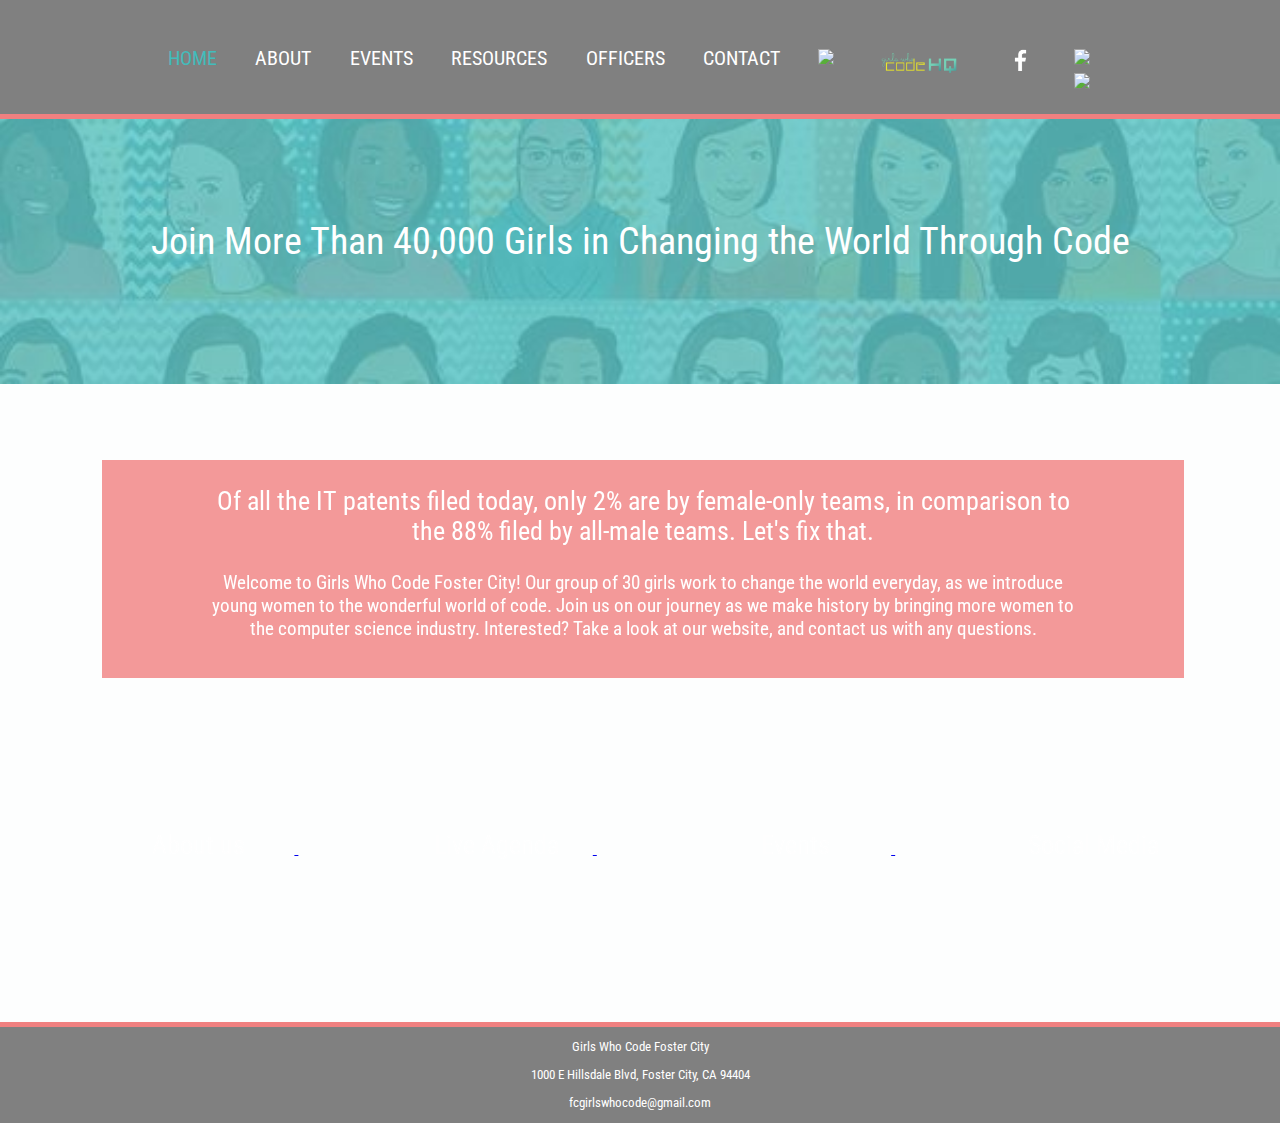
==== index.html @ af1dadd3 "Initial Commit" ====
<!DOCTYPE html>
<html>
  <head>
    <link rel="icon" href="Images/gwcfclogo.jpeg">
    <title>Girls Who Code Foster City</title>
    <link rel="stylesheet" type="text/css" href="CSS/gwcfc_style.css"/>
    <link href="https://fonts.googleapis.com/css?family=Didact+Gothic|Lato|Open+Sans|Poppins|Roboto+Condensed" rel="stylesheet">
  </head>
  <body>
  <!--header begins here-->
  <div id="header">
  <header style="font-family: 'Didact Gothic';">
    <div class="container">
      
        <nav>
          <ul>
            <a class="current" style="text-decoration:none;" href="gwcfc_home.html">
              <li class="menuitem"> home </li>
            </a>
            <a style="text-decoration:none;" href="gwcfc_about.html">
              <li class="menuitem"> about </li>
            </a>

            <a style="text-decoration:none;" href="gwcfc_calendar.html">
              <li class="menuitem"> events </li>
            </a>

            <a style="text-decoration:none;" href="gwcfc_resources.html">
              <li class="menuitem"> resources </li>
            </a>

            <a style="text-decoration:none;" href="gwcfc_officers.html">
              <li class="menuitem"> officers </li>
            </a>

            <a style="text-decoration:none;" href="gwcfc_contact.html">
              <li class="menuitem"> contact </li>
            </a>

            <a style="text-decoration:none;" href="https://girlswhocode.com/?gclid=Cj0KCQiA4bzSBRDOARIsAHJ1UO4PDRovsb39dW8xZTUKTWoNzp7bfY345Iei6hy_tMkpfh01y_dS_7QaApUYEALw_wcB">
              <li class="menuitem">
                <img id="logo" id="gwc" src="https://www.northbrook.info/sites/default/files/gwc-logo.png">
              </li>
            </a>

            <a style="text-decoration:none;" href="https://hq.girlswhocode.com/login?redirectTo=/">
              <li class="menuitem">
                <img id="logo" id="gwchq" src="Images/gwchqlogo.png">
              </li>
            </a>

            <a style="text-decoration:none;" href="https://www.facebook.com/gwcfostercity/">
              <li class="menuitem">
                <img id="logo" id="facebook" src="Images/facebook_logo.png">
              </li>
            </a>

            <a style="text-decoration:none;" href="https://twitter.com/gwcfostercity">
              <li class="menuitem">
                <img id="logo" id="twitter" src="https://hopechurchatl.com/wp-content/uploads/2017/10/twitter-white-clear2.png">
              </li>
            </a>

            <a style="text-decoration:none;" href="https://www.instagram.com/gwcfostercity/">
              <li class="menuitem">
                <img id="logo" id="instagram" src="http://remotepowder.com/wp-content/uploads/2016/10/instagram-icon.png">
              </li>
            </a>

          </ul>
        </nav>
    </div>
  </header>
</div>
  <!--header ends here-->

  <div id="missionstatementbackground">

    <div id="missionstatement" class="container">
      <p> Join More Than 40,000 Girls in Changing the World Through Code</p>
    </div>
  </div>

  <br></br><br></br>
  <div id="basicinfobackground">
    <div id="basicinfo" class="container">
      <p id="sectiontitle"> Of all the IT patents filed today, only 2% are by female-only teams, in comparison to the 88% filed by all-male teams. Let's fix that.
      <p> Welcome to Girls Who Code Foster City! Our group of 30 girls work to change the world everyday, as we introduce young women to the wonderful world of code. Join us on our journey as we make history by bringing more women to the computer science industry. Interested? Take a look at our website, and contact us with any questions. </p>
    </div>
  </div>
  <br></br><br></br>
  <div id="quicklinks">
    <a href="gwcfc_about.html">
      <div class="quicklink1" id="row1">
        <p>About us</p>
      </div>
    </a>
    <a href="https://docs.google.com/document/d/1vwbfUYM7ZIkNKAXxHVJAdnQePUjCPP6eUQgjC20FLjQ/edit">
      <div class="quicklink2" id="row1">
        <p>Live Agenda</p>
      </div>
    </a>
    <a href="gwcfc_calendar.html">
      <div class="quicklink3" id="row2">
        <p>Events</p>
      </div>
    </a>
    <a href="gwcfc_resources.html">
      <div class="quicklink4" id="row2">
        <p>Social Media</p>
      </div>
    </a>
  </div>

  <br></br><br></br>


  <!--footer begins here-->
  <div id="footer">


      <p>Girls Who Code Foster City</p>
      <p>1000 E Hillsdale Blvd, Foster City, CA 94404</p>
      <p>fcgirlswhocode@gmail.com</p>

  </div>
  <!--footer ends here-->

  </body>
</html>
---- CSS/gwcfc_style.css ----
header{
  background-color: grey;
  color: #ffffff;
  padding-top: 30px;
  min-height: 50px;
  border-bottom:  #f08080 5px solid;
  padding-bottom: 20px;
  top: 0;
  width: 100%;
  position: fixed;
  z-index: 50;
}

header a{
  color: #ffffff;
  text-decoration: none;
  text-transform: uppercase;
  font-size:16px;
}

header li{
  float: left;
  display: inline;

}
header #branding{
  float: left;
}

header #branding h1{
  margin: 0;
}

header nav{
  float: center;
  margin-top: 15px;
  margin-bottom: 15px;
}

header .highlight, header .current a{
  color: #43BCBB;
  font-weight: bold;
}

header a:hover{
  color: #cccccc;
  font-weight: bold;
}
.container{
  width: 80%;
  margin: auto;
  overflow: hidden;
  text-align: center;
}











html, body{
  height: 100%;
  margin: 0;
  padding: 0;
  font-family: 'Roboto Condensed';
  text-decoration: none;
  color: grey;
  background-color: #FDFEFE;
}
div, p {
  font-family: 'Roboto Condensed';
}
#gwcfclogo {
  width:100px;
  padding: none;

}
.headerblock {
  text-align: right;
}
.logoblock {
  background-color: white;
  width: 20vw;
  height: 19vw;
  margin-left: 10vw;
  padding-top: 1vw;
}
.headerimg {
  background-image:url("../Images/headerimage.jpg");
  width: auto;
  height: 30vw;
  opacity: 0.8;
  background-position: center;
  background-repeat: no-repeat;
  background-size: cover;
}
.headerblock > img {
  height: 100%;
  width: auto;
  opacity: 0.8;
  display: inline-block;
}
.menu {
  height: auto;
  width: 100%;
  display: inline-block;
  vertical-align: top;
  text-align: right;
  margin-top: 2.5%;
  background-color: grey;
  float: right;
}
.menu > ul {
  list-style-type: none;
  text-align: right;

}
.menuitem{
  display: inline-block;
  font-size: 20px;
  color: white;
  text-decoration: none;
  padding-right: 3vw;
}
.menuitem:hover {
  color: #f08080;
}
.current > .menuitem {
  color: #43BCBB;
}
#logo {
  height: 30px;
  width: auto;
  diplay:inline-block;
}
#pagetitle {
  color: grey;
  font-size: 3vw;
  text-align: center;
}
#sectiontitle {
  font-size: 2vw;
}
#content {
  font-size: 1.5vw;
}
#footer {
  width: 100%;
  height: 7.5vw;
  background-color: grey;
  border-top:  #f08080 5px solid;
  color: white;
  font-size: 1vw;
  text-align: center;
}
#footersection {
  display: inline-block;
  vertical-align: top;
  text-align: center;
  padding-left: 3vw;
  padding-right: 3vw;
}

/* gwcfc_home */
#missionstatement {
  text-align: center;
  font-size: 3vw;
  margin: none;
  color: white;
  padding-top: 14vw;
  padding-bottom: 4vw;

}
.quicklink1, .quicklink2, .quicklink3, .quicklink4 {
  min-width: 15vw;
  min-height: 15vw;
  margin-left: 8%;
  opacity: 0.8;
  vertical-align: center;
  text-align: center;
  display: inline-block;
  font-size: 2vw;
  color: white;
}
.quicklink1:hover, .quicklink2:hover, .quicklink3:hover, .quicklink4:hover {
  background-image: url("http://html-color.org/43BCBB.jpg")
}
.quicklink1 > p, .quicklink2 > p, .quicklink3 > p, .quicklink4 > p {
  padding-top: 4vw;
  padding-bottom: : 4vw;
}
.quicklink1 {
  background-image: url("http://cdn.cnn.com/cnnnext/dam/assets/120307054822-women-old-fashioned-computer-horizontal-large-gallery.jpg");
  background-repeat: no-repeat;
  background-size: cover;
  background-position: center;
}
.quicklink2 {
  background-image: url("https://blog.zogdigital.com/wp-content/uploads/2015/04/Screen-Shot-2015-04-23-at-2.33.16-PM.png");
}
.quicklink3 {
  background-image: url("http://kidslearntoblog.com/wp-content/uploads/2014/04/girls_who_code-1024x853.jpg");
}
.quicklink4 {
  background-image: url("https://encrypted-tbn0.gstatic.com/images?q=tbn:ANd9GcTs4VgezNO8ee2WUUSu_bEGIwuwv-7laxtOnGxuDG4pKwW9oWcLaA");
  background-repeat: no-repeat;
  background-size: cover;
}
#missionstatementbackground {
  background-image:url("../Images/headerimage.jpg");
  width: auto;
  height: 30vw;

  background-position: center;
  background-repeat: no-repeat;
  background-size: cover;
}
#basicinfo {
  font-size: 1.5vw;
  text-align: center;
  margin: none;
  color: white;
  position: sticky;
}
#basicinfobackground  {
  background-color: #f08080;
  height: 17vw;
  margin-left: 8vw;
  margin-right: 7.5vw;
  filter: opacity(0.8);
}

/* gwcfc_about */
#aboutlogos {
  height: 8vw;
}
#aboutlogos > div {
  float: center;
  vertical-align: center;
  text-align: center;
}
#aboutlogo {
  display: inline-block;
  color: white;
  padding-left: 3vw;
  padding-right: 4.5vw;
}
#aboutlogo > img {
  width: 20vw;
  height: auto;
}
#aboutsection {
  color: grey;
}
/* gwcfc_calendar */
#liveagenda{
  background-color: #43BCBB;
  min-height: 4.5vw;
  width: 94%;
  text-align: center;
  color: white;
  font-size: 2vw;
  padding-left: 1vw;
  padding-right: 1vw;
  padding-top: 1vw;
  margin-right: 3vw;
  margin-left: 3vw;
}
.eventsection {
  display: inline-block;
  text-align: center;
  align: center;
  float: center;
  margin-left: 8%;
  margin-right: 5%;
  vertical-align: top;
}
.eventsection > iframe {
  padding-left: 2.5vw;
}
#facebookevents {
  align: center;
}
.eventfeed {
  background-color: #f08080;
}
#socialmedia {
  background-color: #f08080;
  padding-top: 4vw;
  padding-bottom: 4vw;
  color: white;
}

/*gwcfc_resources*/
.resourcesection {
  display: inline-block;
  width: 15vw;
  height: 15vw;
  margin: 5vw;
  color: white;
  vertical-align: center;
  text-align: center;
  background-color: #43BCBB;

}
.resourcesection > a {
  color: white;

}
.resourcesection:hover {
  background-image: url("../Images/resources_hover_img.jpg")
}
/* gwcfc_officers */
.officerpic {
  width: 10vw;
  height: 15vw;
  background-color: #f08080;
  display: inline-block;
  margin-left: 3vw;
  margin-right: 3vw;
  margin-top: 3vw;
  margin-bottom: 1vw;
  background-position: center;
  background-repeat: no-repeat;
  background-size: cover;
}
.officername {
  width: 10vw;
  height: 0.5vw;
  font-size: 20px;
  display: inline-block;
  margin-left: 3vw;
  margin-right: 3vw;
  margin-top: 3vw;
  margin-bottom: 3vw;
}
#areetaw {
  background-image: url("https://scontent.fsnc1-1.fna.fbcdn.net/v/t31.0-8/13584854_10208386377408618_9181675825923958932_o.jpg?oh=1a3f9276d63fe3c9d289cce1eab92b43&oe=5AB099C3")
}
#namratai {
  background-image: url("https://scontent.fsnc1-1.fna.fbcdn.net/v/t1.0-1/14595816_164653730655089_7477089247133395495_n.jpg?oh=e2540bd8ac63a5f8204080147d2fac3c&oe=5AF4923B")
}
#mahakb {
  background-image: url("https://scontent.fsnc1-1.fna.fbcdn.net/v/t1.0-1/20638119_332693497188197_2995886539386935145_n.jpg?oh=7c16fdb75fa740a77d0804f197555117&oe=5AEB5994")
}
#kellym {
  background-image: url("https://scontent.fsnc1-1.fna.fbcdn.net/v/t1.0-1/c146.258.665.665/20708130_1719907178315189_6178131989462206154_n.jpg?oh=6e5340f88013ca002f47ece004da9304&oe=5AFECF54")
}
#mandyw {
  background-image: url("https://scontent.fsnc1-1.fna.fbcdn.net/v/t1.0-9/22728971_283878908786753_4617595798312078020_n.jpg?oh=d5a23593b21fdbab3d3c9f9c41df22d9&oe=5AF136D7")
}
#annaz {
  background-image: url("https://scontent.fsnc1-1.fna.fbcdn.net/v/t1.0-9/23905192_477072459359928_6519224484032531712_n.jpg?oh=851665cdfe346edfc37ecd6392eb8d1f&oe=5AF76779")
}
#krithikat {
  background-image: url("https://encrypted-tbn0.gstatic.com/images?q=tbn:ANd9GcRUUbuvlgEpt3e-H-1pcrz1vzlnxVITg00JwHlujPrg2iBAstJK")
}
#taylork {
  background-image: url("https://scontent.fsnc1-1.fna.fbcdn.net/v/t1.0-1/19875123_238513056642925_8852228269393051602_n.jpg?oh=cdacbc64eddc097e90e793bcc8d102d6&oe=5AEE7505")
}

/*gwcfc_contact*/
.contactsection {
  display: inline-block;
  height: 50%;
  width: 45%;
  vertical-align: center;

}
#emailfield {
  background-color: #f08080;
  color: white;
}
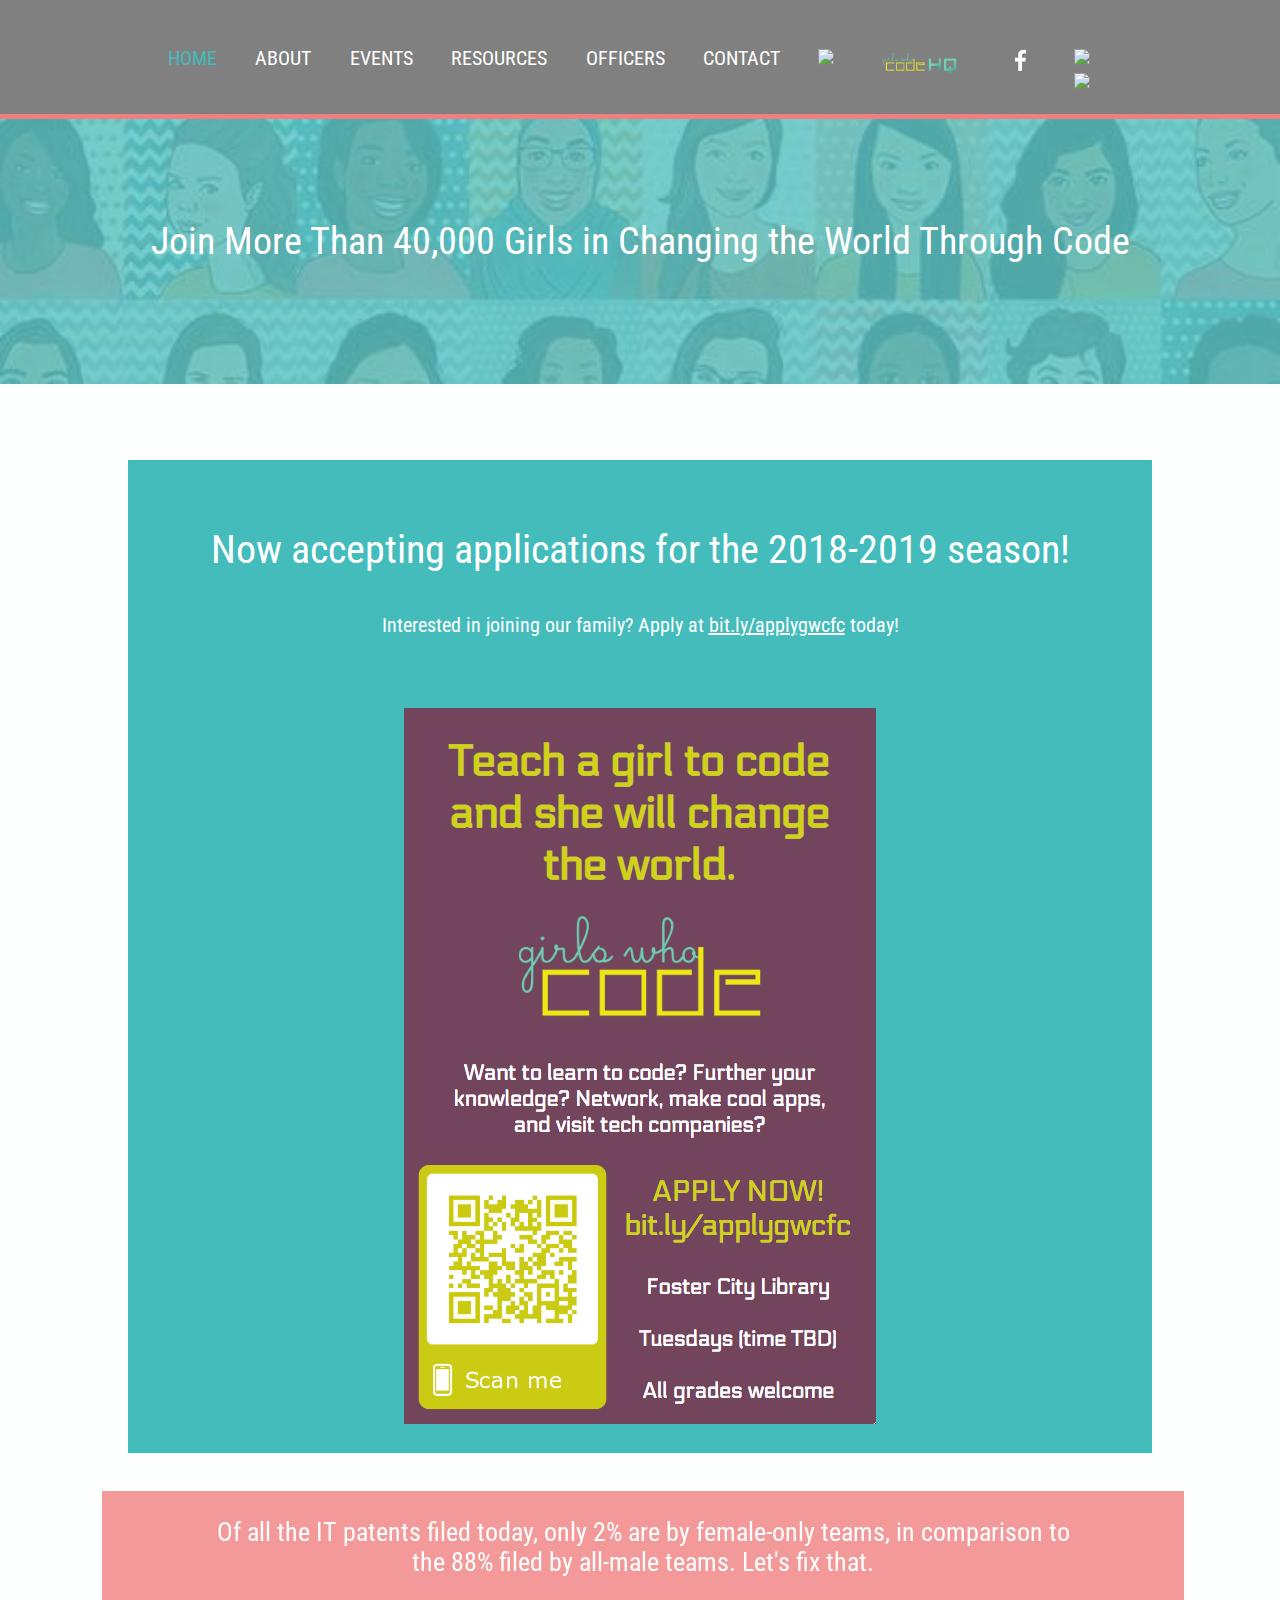
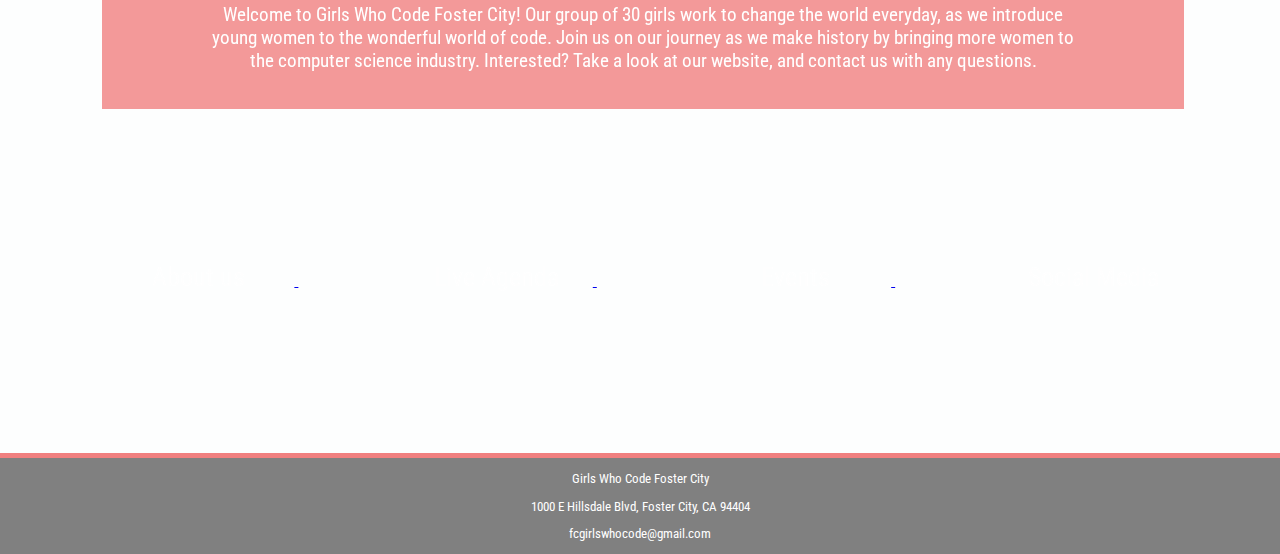
==== commit 78cd32c7: "application annoucement for 1819 season" ====
--- a/index.html
+++ b/index.html
@@ -11,7 +11,7 @@
   <div id="header">
   <header style="font-family: 'Didact Gothic';">
     <div class="container">
-      
+
         <nav>
           <ul>
             <a class="current" style="text-decoration:none;" href="gwcfc_home.html">
@@ -82,6 +82,18 @@
   </div>
 
   <br></br><br></br>
+  <div id="announcementbackground">
+    <div id="announcement" class="container">
+      <div id="text">
+        <p id="sectiontitle">Now accepting applications for the 2018-2019 season!</p>
+        <p> Interested in joining our family? Apply at <a style="color: white;" href="https://bit.ly/applygwcfc">bit.ly/applygwcfc</a> today! </p>
+      </div>
+      <div id="image">
+        <img src="Images/ApplyInfographic1819.png">
+      </div>
+    </div>
+  </div>
+  <br></br>
   <div id="basicinfobackground">
     <div id="basicinfo" class="container">
       <p id="sectiontitle"> Of all the IT patents filed today, only 2% are by female-only teams, in comparison to the 88% filed by all-male teams. Let's fix that.
--- a/CSS/gwcfc_style.css
+++ b/CSS/gwcfc_style.css
@@ -58,9 +58,23 @@
 
 
 
-
-
-
+#announcement {
+  background-color: #43BCBB;
+  color: white;
+}
+
+#announcementbackground #sectiontitle {
+  font-size: 40px;
+}
+
+#announcementbackground p {
+  font-size: 20px;
+}
+
+#announcementbackground #text,#image {
+  /* float: right; */
+  padding: 2vw;
+}
 
 
 
